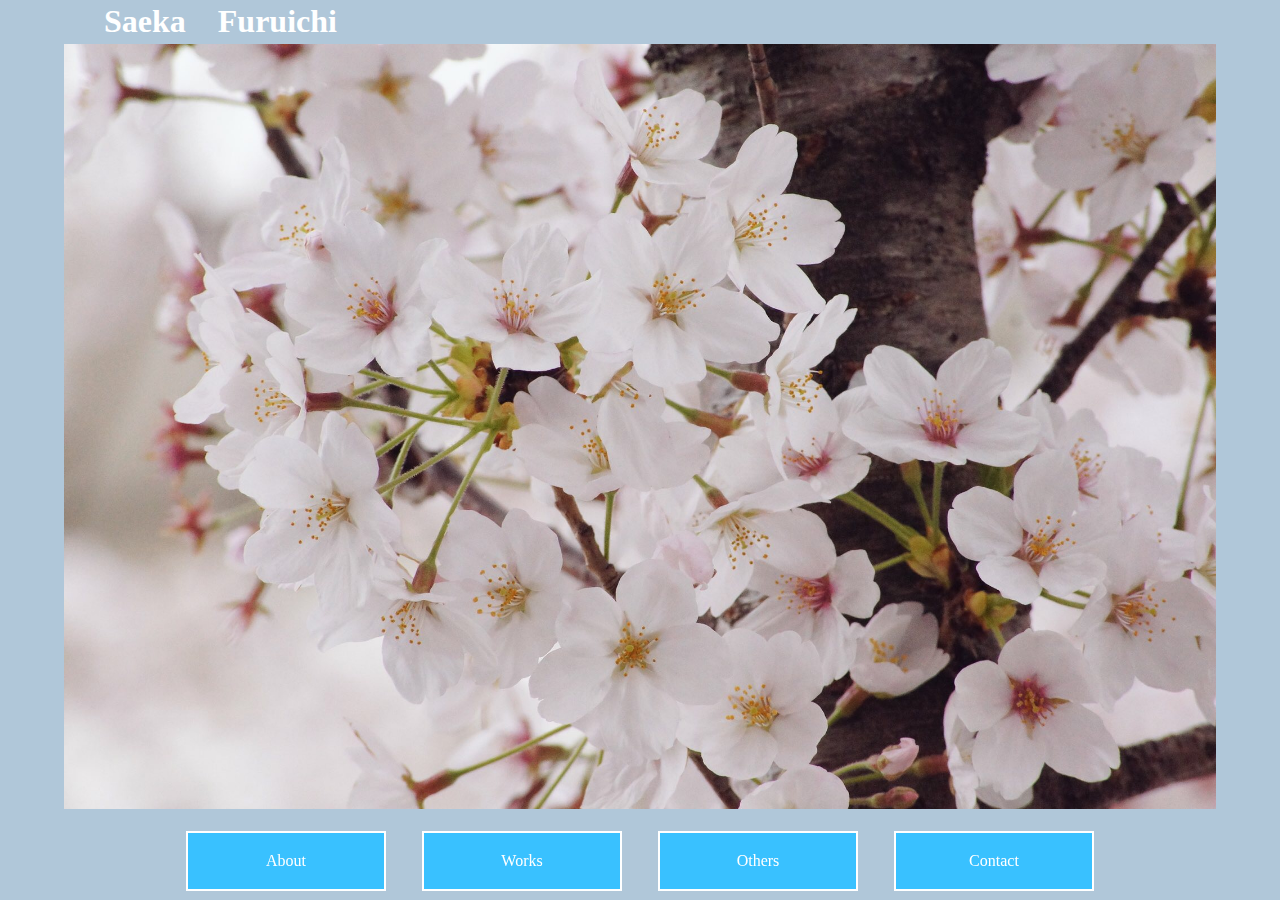
==== index.html @ 7f500dc4 "add file" ====
<!DOCTYPE html>
<html lang="ja">
  <head>
    <meta charset="utf-8">
    <!-- <meta name="viewport" content="width=device-width, initial-scale=1"> -->
    <title>indexpage</title>
    <link rel="stylesheet" href="css/style.css">
    <!-- <link rel="stylesheet" href="css/okayNav.min.css"> -->
  </head>
  <body class="top">
    <div class="intro">
      <h1 class="top">Saeka　Furuichi</h1>
    </div>
    <!-- <a href="#"><img src="" alt="Top" /></a> -->
    <img src="img/IMG_2626.jpg" alt="" title="Top"><br />

    <div class="menu">
      <br />
      <a href="about.html" class="button"><span>プロフィール</span><span>About</span></a>&emsp;&emsp;
      <a href="works.html" class="button"><span>作品</span><span>Works</span></a>&emsp;&emsp;
      <a href="others.html" class="button"><span>そのほかの作品</span><span>Others</span></a>&emsp;&emsp;
      <a href="contact.html" class="button"><span>連絡先</span><span>Contact</span></a>
    </div>
  </body>
</html>
---- css/style.css ----
@charset "UTF-8";

body {
	width: 100%;
	background: rgb(176, 199, 217);
	text-align: center;
	margin: 100px auto;
}

body.top{
		width: 100%;
		background: rgb(176, 199, 217);
		margin: auto;
}

div{
	width: 90%;
	margin: auto;
}

img {
	width: 90%;
}
img.ekusika{
	width: 185px;
}
h1.top{
	text-align: left;
	margin: 0px;
	padding-left: 40px;
	color: #fff;
}
table, th, td {
  border-collapse: collapse;
  border: 3px solid rgb(176, 199, 217);
  line-height: 1.5;
	text-align: left;
 margin-left: auto;
 margin-right: auto;
}

table th {
  padding: 10px;
  font-weight: bold;
  vertical-align: top;
}


table td {
  padding: 10px;
  vertical-align: top;
 }

 tr:nth-child(even) {
   background: #fff;
  }
	tr:nth-child(odd) {
	  background: rgba(255, 255, 255, 0.66);
	 }

/* div.main {
    width: 80%;
    margin: 0 auto;
}

.startt {
    position: relative;
	margin: 10px;
	display: inline-block;
	padding: 15px 25px 10px 25px;
	border: 1px solid rgb(49, 49, 49);
    color: rgb(49, 49, 49);
    background: none;
	text-transform: uppercase;
	font-family: sans-serif;
	font-size: 10px;
	font-weight: bolder;
	letter-spacing: 1px;
	cursor: pointer;
	border-radius: 10px;
}

button#set {
	position: relative;
	margin: 10px;
	display: inline-block;
	padding: 15px 25px 10px 25px;
	border: 1px solid rgb(49, 49, 49);
    color: rgb(49, 49, 49);
    background: none;
	text-transform: uppercase;
	font-family: sans-serif;
	font-size: 20px;
	font-weight: bolder;
	letter-spacing: 1px;
	cursor: pointer;
	border-radius: 10px;
}
button.blue#set {
	font-size: 40px;
	padding: 25px 45px 15px 45px;
}
button#set:after {
	position: absolute;
	top: 2px;
	left: -4px;
	content: "";
	height: 100%;
	width: 100%;
	z-index: -999;
	-webkit-transform: rotate(-1deg);
	-moz-transform: rotate(0deg);
	border-radius: 10px;
}

button.yellow:after {
	background: #f4d85a;
}
button.blue:after {
	background: #00a1cb;
}
button.green:after {
	background: #19dd89;
}
button.pink:after {
	background: #f0549d;
}

button#set:hover {
	cursor: pointer;
	background: rgba(0, 0, 0, 0.5);
	color: #fff;
}

input {
    border: 0;
    padding: 10px;
    font-size: 30px;
    font-family: Arial, sans-serif;
    color: rgb(105, 104, 104);
    border: solid 1px rgb(48, 48, 48);
    margin: 0 0 20px;
    width: 300px;

    -webkit-border-radius: 6px;
    -moz-border-radius: 6px;
    border-radius: 6px;

    -moz-box-shadow: inset 1px 4px 9px -6px rgba(0,0,0,0.5);
    -webkit-box-shadow: inset 1px 4px 9px -6px rgba(0, 0, 0, 0.5);
    box-shadow: inset 1px 4px 9px -6px rgba(0,0,0,0.5);
}

.tr0{background: #f08f82;}
.tr1{background: #f0da5f;}
.tr2{background: #82f082;}
.tr3{background: #82cdf0;}


.modal-content {
	width: 50%;
	margin: 0;
	padding: 10px 20px;
	border: 2px solid #aaa;
	background: #fff;
	position: fixed;
	display: none;
	z-index: 2;
}

#modal-overlay {
	z-index: 1;
	display: none;
	position: fixed;
	top: 0;
	left: 0;
	width: 100%;
	height: 120%;
	background-color: rgba(0, 0, 0, 0.75);
} */

.btn{
    display: inline-block;
    text-decoration: none;
    background: white;
    color: rgba(0, 0, 0, 0.92);
    font-weight: bold;
    width: 120px;
    height: 120px;
    line-height: 120px;
    border-radius: 50%;
    text-align: center;
    vertical-align: middle;
    overflow: hidden;
    box-shadow: 0px 0px 0px 5px white;
    border: solid 2px rgba(0, 0, 0, 0.92);
    transition: .4s;
}

.btn:hover{
    border-style: dashed;
}

.button {
  display: inline-block;
  width: 200px;
  height: 54px;
  text-align: center;
  text-decoration: none;
  line-height: 54px;
  outline: none;
  position: relative;
  perspective: 300px;
}
.button::before,.button::after {
  position: absolute;
  z-index: -1;
  display: block;
  content: '';
}
.button,.button::before,.button::after {
  box-sizing: border-box;
  transition: all .3s;
}

.button span {
  display: block;
  position: absolute;
  width: 200px;
  height: 60px;
  border: 2px solid #fff;
  text-align: center;
  line-height: 56px;
  box-sizing: border-box;
  transition: all .3s;
  pointer-events: none;
}
.button span:nth-child(1) {
  background-color: #333;
	color: #fff;
  transform: rotateX(90deg);
  transform-origin: 50% 50% -30px;
}
.button span:nth-child(2) {
	background-color: #39c1ff;
  color: #fff;
  transform: rotateX(0deg);
  transform-origin: 50% 50% -30px;
}
.button:hover span:nth-child(1) {
  transform: rotateX(0deg);
}
.button:hover span:nth-child(2) {
  background-color: #333;
  transform: rotateX(-90deg);
}
---- css/okayNav.min.css ----
header {
	-webkit-align-items: center;
	-ms-flex-align: center;
	align-items: center;
	background-color: #fff;
	display: -webkit-flex;
	display: -ms-flexbox;
	display: flex;
	-webkit-flex-direction: row;
	-ms-flex-direction: row;
	flex-direction: row;
	height: 7rem;
	padding: 0 15px;
	position: fixed;
	-webkit-justify-content: space-between;
	-ms-flex-pack: justify;
	justify-content: space-between;
	top: 0;
	width: 100%;
}
.site-logo {
	transition: color .2s cubic-bezier(.55, 0, .1, 1);
	color: #fff;
	text-decoration: none;
	font-size: 26px;
	font-weight: bold;
}
.ok-header__logo:hover {
    color: #1177bb;
}
body.okayNav-loaded {
	overflow-x: hidden;
}
.okayNav-header {
	position: fixed;
	top: 0;
	display: -webkit-flex;
	display: -ms-flexbox;
	display: flex;
	flex-direction: row;
	width: 100%;
	padding: 0 15px;
	-webkit-align-items: center;
	-ms-flex-align: center;
	align-items: center;
	-webkit-flex-direction: row;
	-ms-flex-direction: row;
	-webkit-justify-content: space-between;
	-ms-flex-pack: justify;
	justify-content: space-between;
}
.okayNav:not(.loaded) {
	visibility: hidden;
	-webkit-user-select: none;
	-moz-user-select: none;
	-ms-user-select: none;
	user-select: none;
}
.okayNav ul {
	float: left;
}
.okayNav a {
	position: relative;
	z-index: 1;
}
.okayNav__nav--visible {
	overflow: hidden;
	white-space: nowrap;
}
.okayNav__nav--visible li {
	display: inline-block;
	margin-right: 5px;
}
.okayNav__nav--visible a {
	display: block;
	padding: 15px;
	transition: color .2s cubic-bezier(.55, 0, .1, 1);
}
.okayNav__nav--visible:empty ~ .okayNav__menu-toggle {
	top: 0;
}
.okayNav__nav--invisible {
	position: fixed;
	top: 7rem;
	bottom: 0;
	overflow-y: scroll;
	-webkit-overflow-scrolling: touch;
}
.okayNav__nav--invisible a {
	display: block;
	width: 240px;
	padding: 15px;
	background: #39c1ff;
}
.okayNav__nav--invisible.nav-left {
	left: 0;
	-webkit-transform: translateX(-100%);
	transform: translateX(-100%);
}
.okayNav__nav--invisible.nav-right {
	right: 0;
	-webkit-transform: translateX(100%);
	transform: translateX(100%);
}
.okayNav__nav--invisible.transition-enabled {
	transition: -webkit-transform .4s cubic-bezier(.55, 0, .1, 1);
	transition: transform .4s cubic-bezier(.55, 0, .1, 1);
	transition: transform .4s cubic-bezier(.55, 0, .1, 1), -webkit-transform .4s cubic-bezier(.55, 0, .1, 1);
}
.okayNav__nav--invisible.nav-open {
	-webkit-transform: translateX(0);
	transform: translateX(0);
}
.okayNav__menu-toggle {
	margin-right: 12px;
	position: relative;
	z-index: 1;
	top: 15px;
	float: left;
	width: 40px;
	height: 20px;
	cursor: pointer;
	transition: -webkit-transform .4s cubic-bezier(.55, 0, .1, 1);
	transition: transform .4s cubic-bezier(.55, 0, .1, 1);
	transition: transform .4s cubic-bezier(.55, 0, .1, 1), -webkit-transform .4s cubic-bezier(.55, 0, .1, 1);
}
.okayNav__menu-toggle.okay-invisible {
	position: absolute;
	-webkit-user-select: none;
	-moz-user-select: none;
	-ms-user-select: none;
	user-select: none;
	pointer-events: none;
	opacity: 0;
}
.okayNav__menu-toggle span {
	position: absolute;
	right: 0;
	left: 0;
	display: block;
	width: 4px;
	height: 4px;
	margin: auto;
	pointer-events: none;
	border-radius: 50%;
}
.okayNav__menu-toggle span:nth-child(1) {
	top: 0;
}
.okayNav__menu-toggle span:nth-child(2) {
	top: 50%;
	-webkit-transform: translateY(-50%);
	transform: translateY(-50%);
}
.okayNav__menu-toggle span:nth-child(3) {
	bottom: 0;
}
.okayNav__menu-toggle.icon--active {
	-webkit-transform: rotate(90deg);
	transform: rotate(90deg);
}
.okayNav-header {
	height: 60px;
	background-color: #39c1ff;
}
.okayNav a {
	color: #b1e0ff;
	text-decoration: none;
	font-size: 20px;
	font-weight: 700;
}
.okayNav__nav--visible a:hover,
.okayNav a:hover {
	color: #fff;
}
.okayNav__nav--invisible {
	background: #fff;
}
.okayNav__menu-toggle span {
	background: #c6d7e2;
}
.okayNav__menu-toggle.icon--active span {
	background: #fff;
}
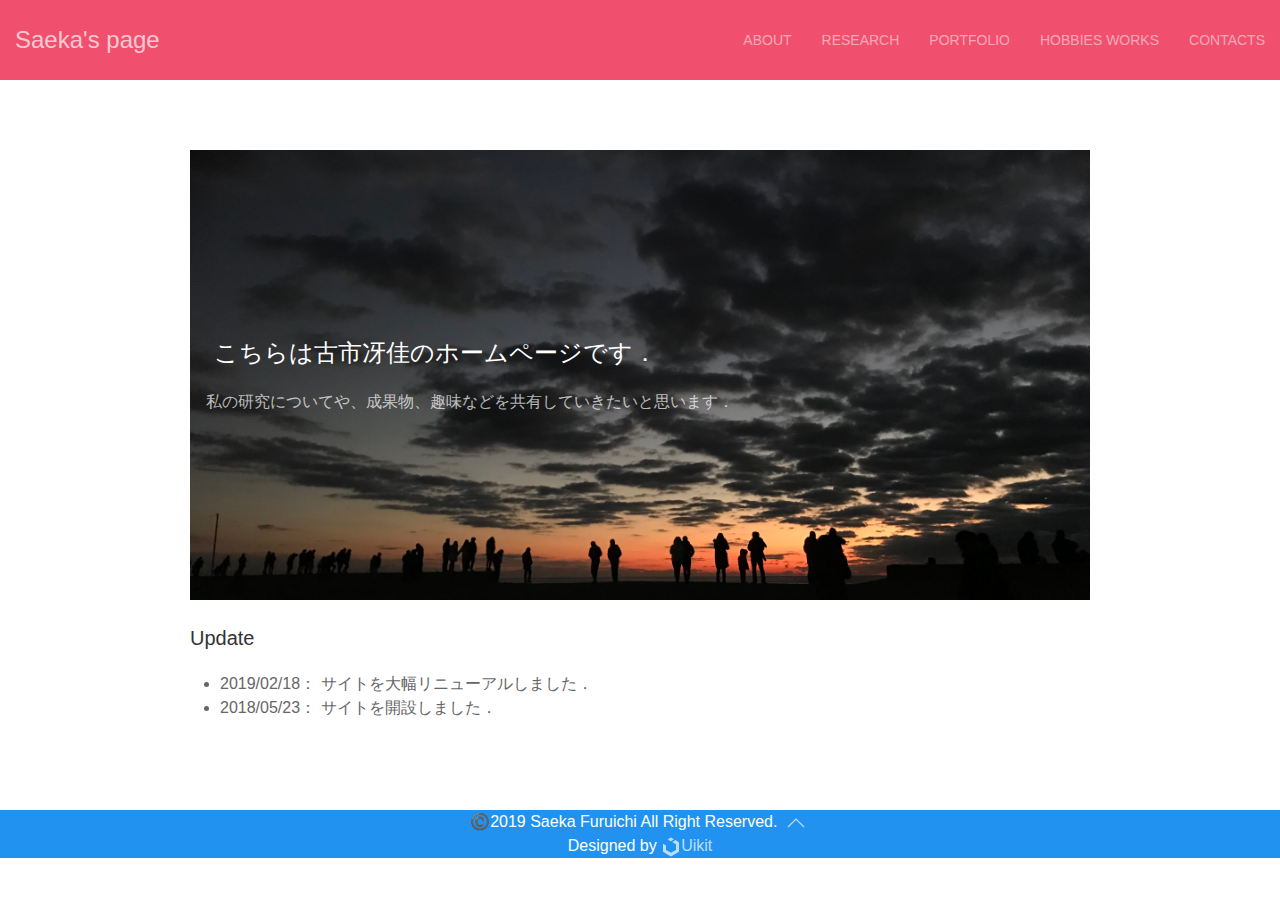
==== commit 380833da: "Renewal web page" ====
--- a/index.html
+++ b/index.html
@@ -1,25 +1,102 @@
 <!DOCTYPE html>
 <html lang="ja">
   <head>
+    <title>saeka furuichi</title>
     <meta charset="utf-8">
-    <!-- <meta name="viewport" content="width=device-width, initial-scale=1"> -->
-    <title>indexpage</title>
-    <link rel="stylesheet" href="css/style.css">
-    <!-- <link rel="stylesheet" href="css/okayNav.min.css"> -->
+    <meta name="viewport" content="width=device-width, initial-scale=1">
+    <link rel="stylesheet" href="css/uikit.min.css">
+    <script src="js/uikit.min.js"></script>
+    <script src="js/uikit-icons.min.js"></script>
   </head>
-  <body class="top">
-    <div class="intro">
-      <h1 class="top">Saeka　Furuichi</h1>
+  <body>
+    <div>
+      <div uk-sticky="media: 640" class="uk-navbar-container tm-navbar-container uk-sticky">
+        <div uk-sticky="animation: uk-animation-slide-top; sel-target: uk-navbar-container; cls-active: uk-navbar-sticky; cls-inactive: uk-navbar-transparent uk-light; top: 200">
+          <nav class="uk-navbar-container" uk-navbar>
+            <div class="uk-navbar-left">
+              <a href="#" class="uk-navbar-item uk-logo">
+                <img uk-svg scr="" class="uk-margin-small-right" hidden="true" />
+                Saeka's page
+              </a>
+            </div>
+            <div class="uk-navbar-right">
+              <ul class="uk-navbar-nav uk-visible@s">
+                <li>
+                  <a href="about.html">About</a>
+                </li>
+                <li>
+                  <a href="research.html">Research</a>
+                </li>
+                <li>
+                  <a href="portfolio.html">Portfolio</a>
+                </li>
+                <li>
+                  <a href="works.html">Hobbies works</a>
+                </li>
+                <li>
+                  <a href="contacts.html">Contacts</a>
+                </li>
+              </ul>
+              <a uk-navbar-toggle-icon href="#offcanvas" uk-toggle class="uk-navbar-toggle uk-hidden@s uk-navbar-toggle-icon uk-icon">
+                <span class="uk-margin-small-left">Menu&nbsp;</span>
+              </a>
+            </div>
+          </nav>
+        </div>
+      </div>
+      <div class="uk-sticky-placeholder" style="height: 80px; margin: 0px;" hidden></div>
+      <div class="tm-main uk-section uk-section-default">
+        <div class="uk-container uk-container-small uk-position-relative">
+          <div>
+            <div class="uk-height-large uk-section uk-background-cover uk-light" style="background-image: url(image/title.JPG); position: relative" uk-img>
+              <span style="position: absolute; top: 50%; -ms-transform: translateY(-50%); -webkit-transform : translateY(-50%); transform : translateY(-50%);">
+                  <h3>&emsp;こちらは古市冴佳のホームページです．</h3>
+                  &emsp;私の研究についてや、成果物、趣味などを共有していきたいと思います．
+              </span>
+            </div>
+          </div>
+            <br />
+            <div>
+              <h4>Update</h4>
+              <ul>
+                <li>2019/02/18： サイトを大幅リニューアルしました．</li>
+                <li>2018/05/23： サイトを開設しました．</li>
+              </ul>
+            </div>
+        </div>
+      </div>
     </div>
-    <!-- <a href="#"><img src="" alt="Top" /></a> -->
-    <img src="img/IMG_2626.jpg" alt="" title="Top"><br />
-
-    <div class="menu">
-      <br />
-      <a href="about.html" class="button"><span>プロフィール</span><span>About</span></a>&emsp;&emsp;
-      <a href="works.html" class="button"><span>作品</span><span>Works</span></a>&emsp;&emsp;
-      <a href="others.html" class="button"><span>そのほかの作品</span><span>Others</span></a>&emsp;&emsp;
-      <a href="contact.html" class="button"><span>連絡先</span><span>Contact</span></a>
+    <div class="footer uk-text-center" style="background: #2292F1; color: #fff">
+      ©️2019 Saeka Furuichi All Right Reserved. <a href="#" style="color: rgba(255,255,255,.7)" uk-totop uk-scroll></a><br />
+      Designed by <a href="https://getuikit.com/" style="color: rgba(255,255,255,.7);"><span uk-icon="uikit"></span>Uikit</a>
+    </div>
+    <div id="offcanvas" uk-offcanvas="mode: push; flip: true" class="uk-offcanvas" style>
+      <div class="uk-offcanvas-bar">
+        <div class="uk-panel">
+          <ul class="uk-nav uk-nav-default tm-nav">
+            <li class="uk-nav-header">Menu</li>
+            <li class="uk-nav-divider"></li><br />
+            <li>
+              <h3><a href="index.html">Saeka's page</a></h3>
+            </li>
+            <li>
+              <a href="about.html">ABOUT</a>
+            </li>
+            <li>
+              <a href="research.html">RESEARCH</a>
+            </li>
+            <li>
+              <a href="portfolio.html">PORTFOLIO</a>
+            </li>
+            <li>
+              <a href="works.html">HOBBIES WORKS</a>
+            </li>
+            <li>
+              <a href="contacts.html">CONTACTS</a>
+            </li>
+          </ul>
+        </div>
+      </div>
     </div>
   </body>
 </html>
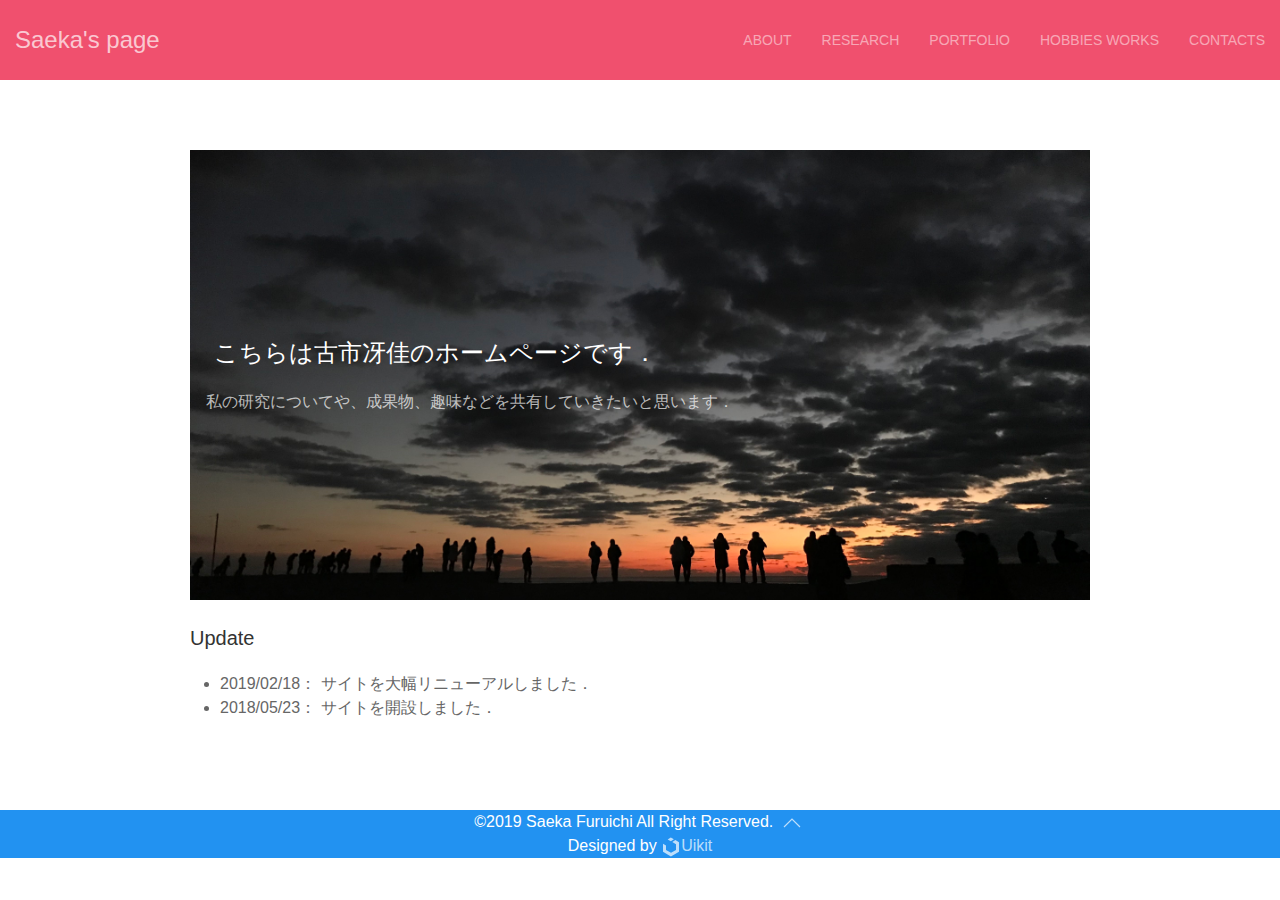
==== commit 3e8edd25: "small changes" ====
--- a/index.html
+++ b/index.html
@@ -67,7 +67,7 @@
       </div>
     </div>
     <div class="footer uk-text-center" style="background: #2292F1; color: #fff">
-      ©️2019 Saeka Furuichi All Right Reserved. <a href="#" style="color: rgba(255,255,255,.7)" uk-totop uk-scroll></a><br />
+      ©︎2019 Saeka Furuichi All Right Reserved. <a href="#" style="color: rgba(255,255,255,.7)" uk-totop uk-scroll></a><br />
       Designed by <a href="https://getuikit.com/" style="color: rgba(255,255,255,.7);"><span uk-icon="uikit"></span>Uikit</a>
     </div>
     <div id="offcanvas" uk-offcanvas="mode: push; flip: true" class="uk-offcanvas" style>
